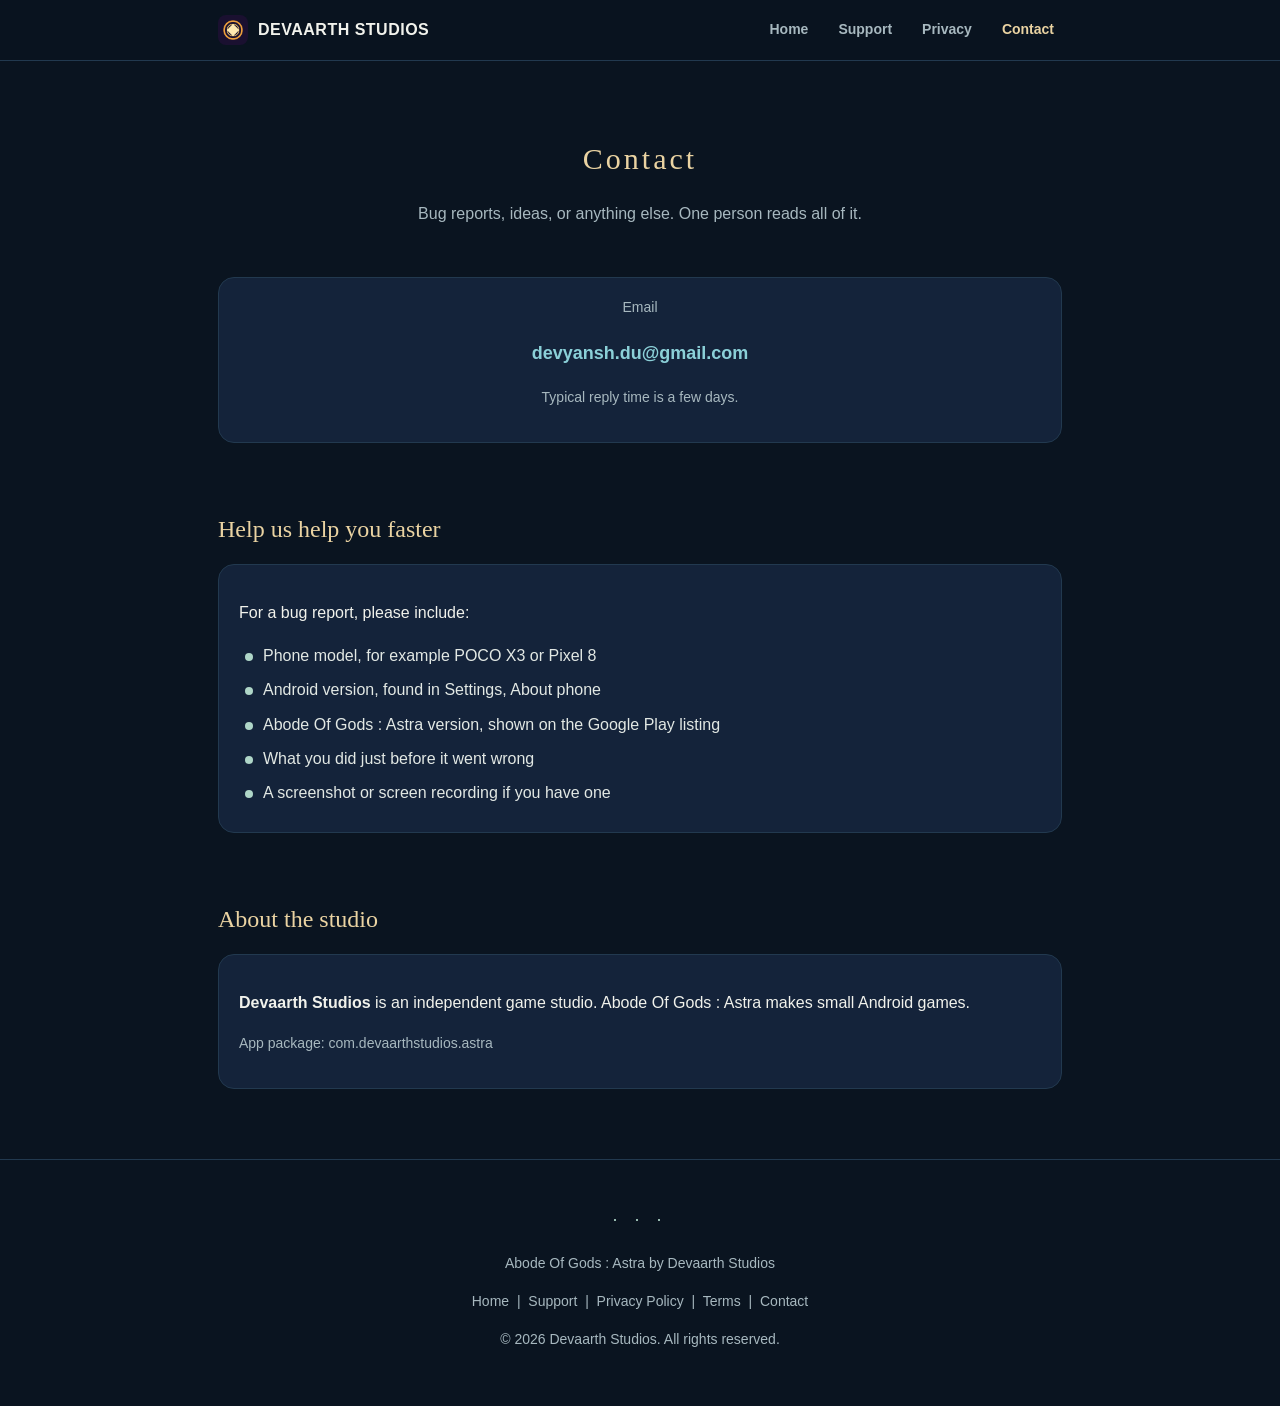
==== Astra/contact.html @ f2f3ed50 "Add Astra website files" ====
<!DOCTYPE html>
<html lang="en">
<head>
<meta charset="utf-8">
<meta name="viewport" content="width=device-width, initial-scale=1">
<title>Contact - Abode Of Gods : Astra</title>
<meta name="description" content="Contact Devaarth Studios about Abode Of Gods : Astra.">
<meta property="og:title" content="Contact - Abode Of Gods : Astra">
<meta property="og:description" content="Contact Devaarth Studios about Abode Of Gods : Astra.">
<meta property="og:image" content="feature.png">
<meta property="og:type" content="website">
<link rel="icon" href="icon.png">
<link rel="stylesheet" href="style.css">
</head>
<body>
<header>
  <nav class="nav">
    <a class="brand" href="index.html"><img src="icon-192.png" alt="Abode Of Gods : Astra icon"><span class="word">DEVAARTH STUDIOS</span></a>
    <span class="spacer"></span>
    <a class="link" href="index.html">Home</a>
    <a class="link" href="support.html">Support</a>
    <a class="link" href="privacy.html">Privacy</a>
    <a class="link active" href="contact.html">Contact</a>
  </nav>
</header>
<main class="wrap">
<div class="hero" style="padding-bottom:10px"><h1 style="font-size:30px">Contact</h1><p class="lead">Bug reports, ideas, or anything else. One person reads all of it.</p></div>
  <section><div class="card" style="text-align:center"><p class="muted" style="margin-top:0">Email</p>
  <p class="mail"><a href="mailto:devyansh.du@gmail.com">devyansh.du@gmail.com</a></p><p class="muted">Typical reply time is a few days.</p></div></section>
  <section><h2>Help us help you faster</h2><div class="card"><p>For a bug report, please include:</p><ul class="clean">
    <li>Phone model, for example POCO X3 or Pixel 8</li><li>Android version, found in Settings, About phone</li>
    <li>Abode Of Gods : Astra version, shown on the Google Play listing</li><li>What you did just before it went wrong</li>
    <li>A screenshot or screen recording if you have one</li></ul></div></section>
  <section><h2>About the studio</h2><div class="card"><p><strong>Devaarth Studios</strong> is an independent game studio. Abode Of Gods : Astra makes small Android games.</p>
  <p class="muted">App package: com.devaarthstudios.astra</p></div></section>

</main>
<footer>
  <div class="wrap">
    <p class="dots">&middot; &middot; &middot;</p>
    <p>Abode Of Gods : Astra by Devaarth Studios</p>
    <p>
      <a href="index.html">Home</a> &nbsp;|&nbsp;
      <a href="support.html">Support</a> &nbsp;|&nbsp;
      <a href="privacy.html">Privacy Policy</a> &nbsp;|&nbsp;
      <a href="terms.html">Terms</a> &nbsp;|&nbsp;
      <a href="contact.html">Contact</a>
    </p>
    <p class="muted">&copy; 2026 Devaarth Studios. All rights reserved.</p>
  </div>
</footer>
</body>
</html>
---- Astra/style.css ----
:root{--bg:#0a1420;--bg2:#101a2c;--card:#14233a;--line:#22394f;--text:#f1f2ec;--dim:#a7b8bf;--mint:#afd6c8;--gold:#ead3a2;--sky:#8bd0d8;}
*{box-sizing:border-box}
html{scroll-behavior:smooth}
body{margin:0;background:var(--bg);color:var(--text);font:16px/1.7 -apple-system,"Segoe UI",Roboto,Arial,sans-serif;-webkit-font-smoothing:antialiased}
a{color:var(--sky);text-decoration:none}
a:hover{text-decoration:underline}
.wrap{max-width:880px;margin:0 auto;padding:0 18px}
header{position:sticky;top:0;z-index:20;background:rgba(10,20,32,.92);border-bottom:1px solid var(--line);backdrop-filter:blur(8px)}
.nav{display:flex;align-items:center;gap:14px;max-width:880px;margin:0 auto;padding:12px 18px;flex-wrap:wrap}
.brand{display:flex;align-items:center;gap:10px;font-weight:800;letter-spacing:.5px;color:var(--text);white-space:nowrap}
.brand img{width:30px;height:30px;border-radius:8px}
.nav .spacer{flex:1}
.nav a.link{color:var(--dim);font-size:14px;font-weight:600;padding:6px 8px;border-radius:8px}
.nav a.link:hover{color:var(--text);background:#18293d;text-decoration:none}
.nav a.link.active{color:var(--gold)}
.hero{padding:54px 0 30px;text-align:center}
.hero img.logo{width:108px;height:108px;border-radius:26px;box-shadow:0 0 0 1px var(--line),0 18px 50px rgba(139,208,216,.18)}
h1{font-family:Georgia,"Times New Roman",serif;font-size:42px;margin:18px 0 6px;letter-spacing:3px;font-weight:normal;color:var(--gold)}
.tagline{color:var(--mint);font-weight:700;letter-spacing:2px;font-size:14px;margin:0}
.lead{color:var(--dim);max-width:620px;margin:16px auto 0}
.btnrow{display:flex;gap:12px;justify-content:center;flex-wrap:wrap;margin:26px 0 8px}
.btn{display:inline-flex;align-items:center;gap:8px;background:linear-gradient(180deg,#c4e4d6,var(--mint));color:#132c2e;font-weight:800;padding:13px 22px;border-radius:14px;box-shadow:0 4px 0 rgba(0,0,0,.35)}
.btn:hover{text-decoration:none;filter:brightness(1.05)}
.btn.ghost{background:#18293d;color:var(--text);border:1px solid var(--line);box-shadow:none}
section{padding:26px 0}
h2{font-family:Georgia,"Times New Roman",serif;font-weight:normal;font-size:24px;margin:0 0 12px;color:var(--gold)}
h3{font-size:16px;margin:22px 0 6px}
.card{background:var(--card);border:1px solid var(--line);border-radius:16px;padding:18px 20px;margin:14px 0}
.card h3{margin-top:0}
.grid{display:grid;grid-template-columns:repeat(auto-fit,minmax(240px,1fr));gap:14px}
ul.clean{list-style:none;padding-left:0;margin:8px 0}
ul.clean li{padding-left:24px;position:relative;margin:7px 0;color:#e2e8e4}
ul.clean li::before{content:"";position:absolute;left:6px;top:11px;width:8px;height:8px;border-radius:50%;background:var(--mint)}
ol.steps{padding-left:20px;color:#e2e8e4}
ol.steps li{margin:8px 0}
.pill{display:inline-block;font-size:12px;font-weight:700;color:var(--gold);border:1px solid #3a3620;background:#1c1c10;padding:3px 10px;border-radius:999px;margin-bottom:10px}
.muted{color:var(--dim);font-size:14px}
.note{background:#0e1a29;border-left:3px solid var(--mint);border-radius:8px;padding:12px 14px;color:#dde6e2}
.qa{margin:14px 0}.qa .q{font-weight:700}.qa .a{color:#dde6e2;margin-top:2px}
.mail{font-size:18px;font-weight:700;word-break:break-all}
.feature{width:100%;border-radius:16px;border:1px solid var(--line);display:block;margin:6px 0 0}
.shots{display:flex;gap:14px;overflow-x:auto;padding:6px 2px 14px;scroll-snap-type:x mandatory}
.shots figure{margin:0;flex:0 0 auto;width:210px;scroll-snap-align:start}
.shots img{width:100%;border-radius:16px;border:1px solid var(--line);display:block}
.shots figcaption{font-size:13px;color:var(--dim);text-align:center;margin-top:6px}
footer{border-top:1px solid var(--line);margin-top:30px;padding:26px 0 40px;color:var(--dim);font-size:14px;text-align:center}
footer a{color:var(--dim)}
footer .dots{letter-spacing:6px;color:var(--mint);font-size:18px}
@media(max-width:640px){.nav{gap:6px 8px;padding:10px 14px}.nav a.link{font-size:13px;padding:5px 7px}.brand{font-size:13px}.brand img{width:26px;height:26px}h1{font-size:32px}.hero{padding:34px 0 22px}.hero img.logo{width:92px;height:92px}.mail{font-size:16px}.shots figure{width:170px}}
@media(max-width:420px){.brand .word{display:none}}
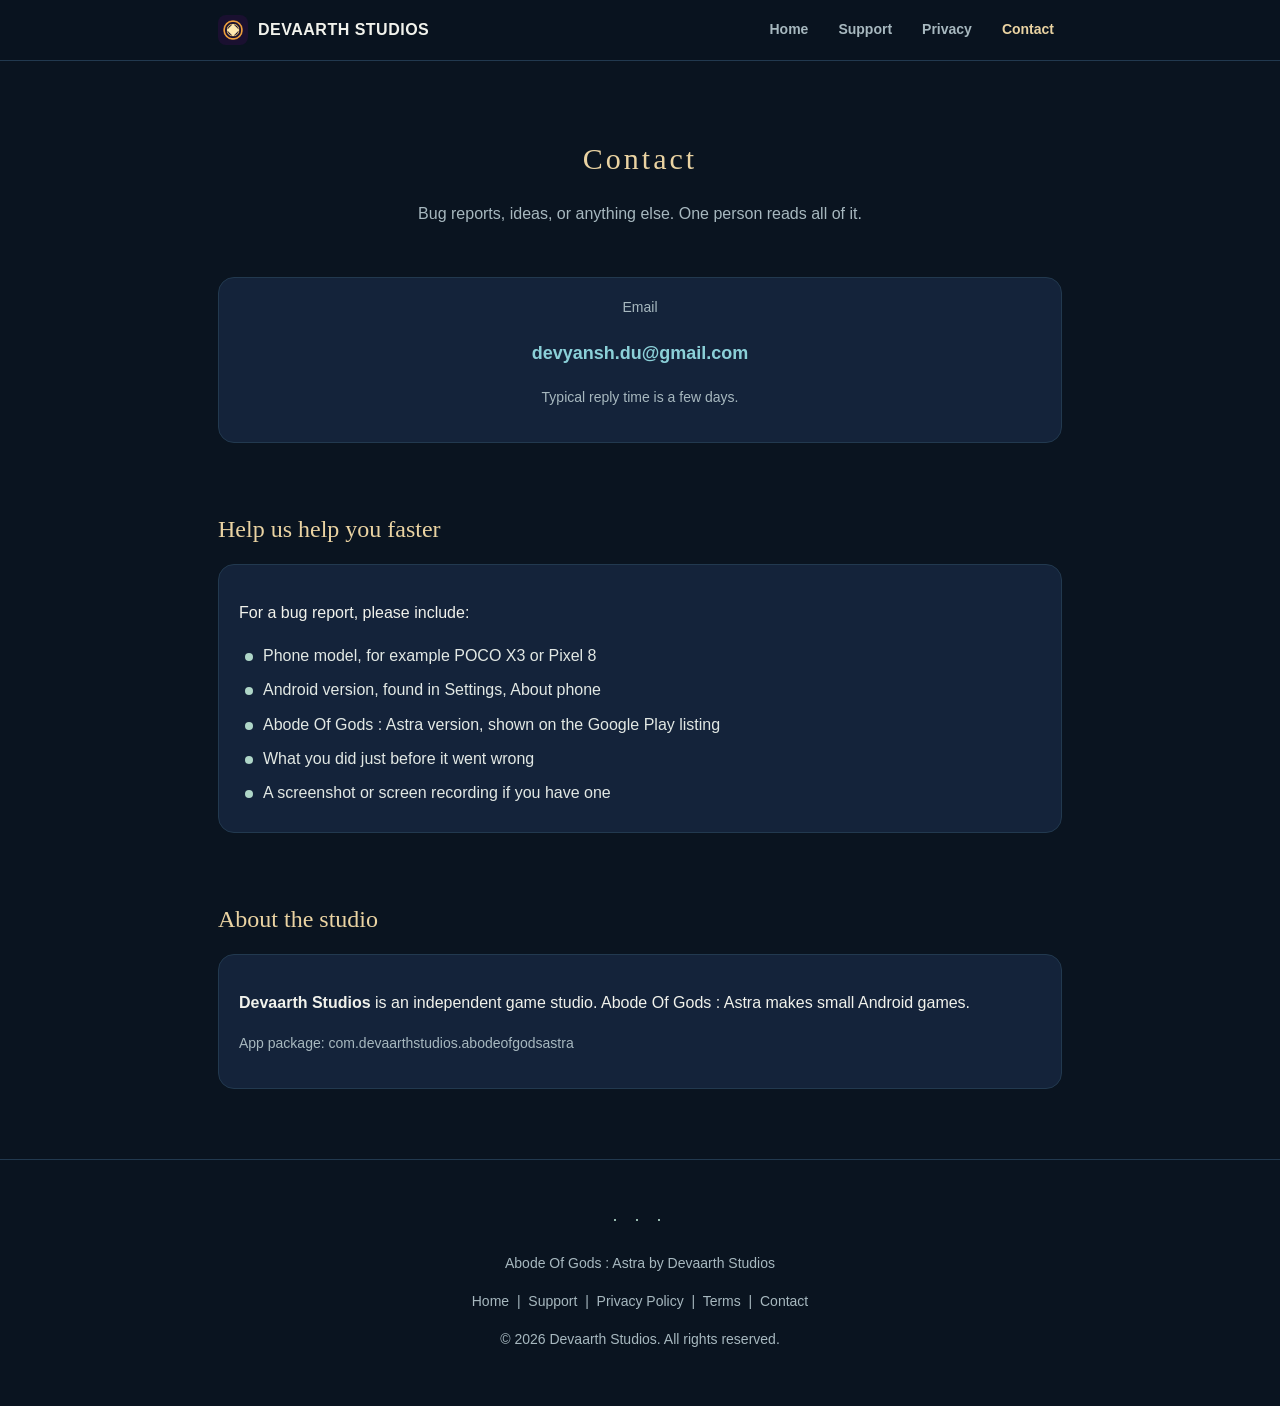
==== commit caebb4e0: "Update package name to com.devaarthstudios.abodeofgodsastra" ====
--- a/Astra/contact.html
+++ b/Astra/contact.html
@@ -32,7 +32,7 @@
     <li>Abode Of Gods : Astra version, shown on the Google Play listing</li><li>What you did just before it went wrong</li>
     <li>A screenshot or screen recording if you have one</li></ul></div></section>
   <section><h2>About the studio</h2><div class="card"><p><strong>Devaarth Studios</strong> is an independent game studio. Abode Of Gods : Astra makes small Android games.</p>
-  <p class="muted">App package: com.devaarthstudios.astra</p></div></section>
+  <p class="muted">App package: com.devaarthstudios.abodeofgodsastra</p></div></section>
 
 </main>
 <footer>
